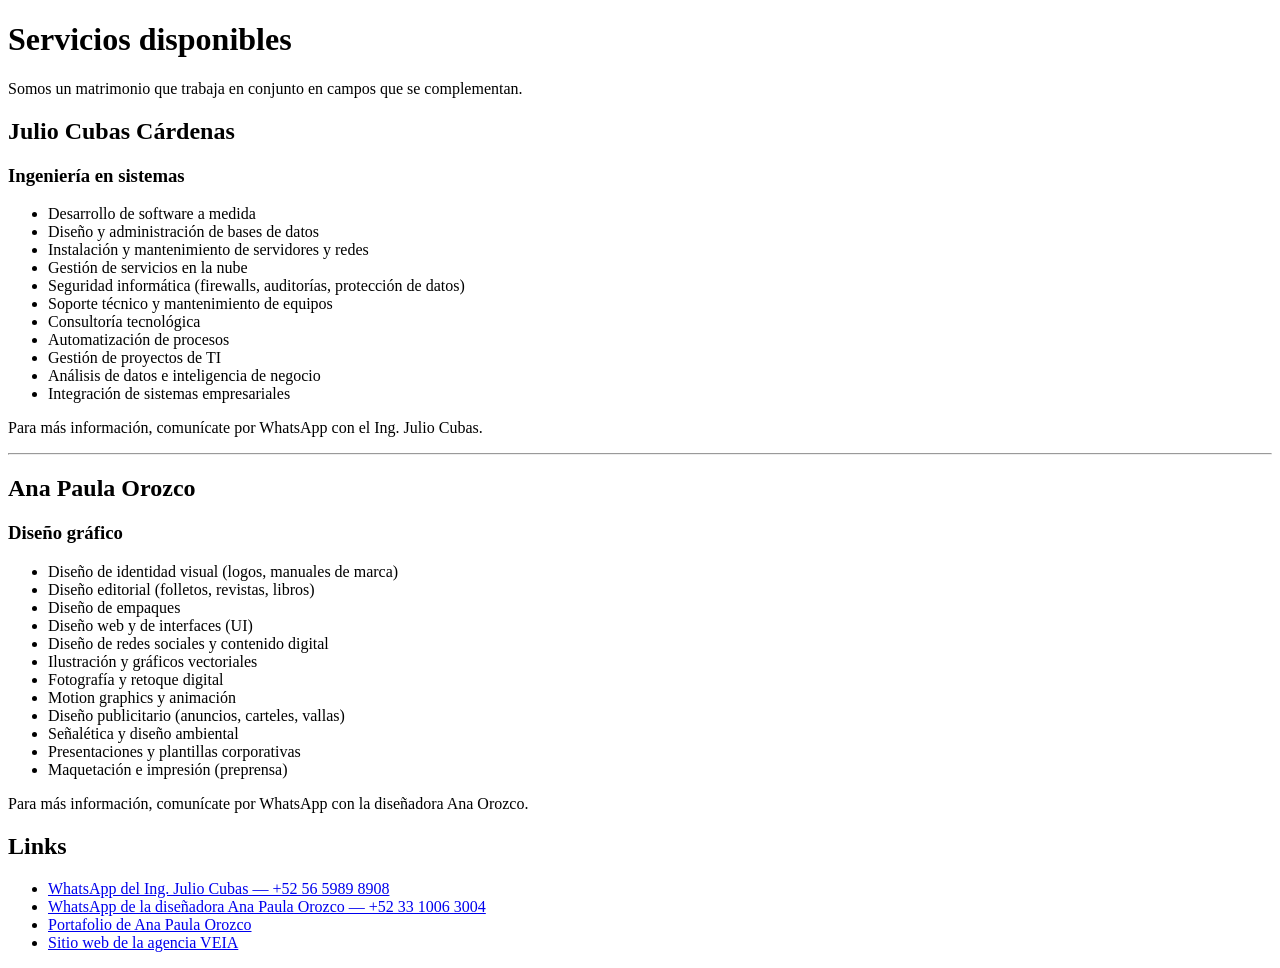
==== index.html @ f9488f60 "Mensaje de WhatsApp en texto y lista de Links en el footer" ====
<!doctype html>
<html lang="es">
<head>
<meta charset="utf-8">
<meta name="viewport" content="width=device-width, initial-scale=1">
<title>Servicios disponibles — Julio Cubas Cárdenas y Ana Paula Orozco</title>
<meta name="description" content="Servicios de ingeniería en sistemas y diseño gráfico: desarrollo de software, bases de datos, servidores, nube, seguridad, soporte, identidad visual, editorial, empaques, UI y más.">
</head>
<body>

<header>
  <h1>Servicios disponibles</h1>
  <p>Somos un matrimonio que trabaja en conjunto en campos que se complementan.</p>
</header>

<main>

  <section aria-labelledby="julio">
    <h2 id="julio">Julio Cubas Cárdenas</h2>
    <h3>Ingeniería en sistemas</h3>
    <ul>
      <li>Desarrollo de software a medida</li>
      <li>Diseño y administración de bases de datos</li>
      <li>Instalación y mantenimiento de servidores y redes</li>
      <li>Gestión de servicios en la nube</li>
      <li>Seguridad informática (firewalls, auditorías, protección de datos)</li>
      <li>Soporte técnico y mantenimiento de equipos</li>
      <li>Consultoría tecnológica</li>
      <li>Automatización de procesos</li>
      <li>Gestión de proyectos de TI</li>
      <li>Análisis de datos e inteligencia de negocio</li>
      <li>Integración de sistemas empresariales</li>
    </ul>
    <p>Para más información, comunícate por WhatsApp con el Ing. Julio Cubas.</p>
  </section>

  <hr>

  <section aria-labelledby="ana-paula">
    <h2 id="ana-paula">Ana Paula Orozco</h2>
    <h3>Diseño gráfico</h3>
    <ul>
      <li>Diseño de identidad visual (logos, manuales de marca)</li>
      <li>Diseño editorial (folletos, revistas, libros)</li>
      <li>Diseño de empaques</li>
      <li>Diseño web y de interfaces (UI)</li>
      <li>Diseño de redes sociales y contenido digital</li>
      <li>Ilustración y gráficos vectoriales</li>
      <li>Fotografía y retoque digital</li>
      <li>Motion graphics y animación</li>
      <li>Diseño publicitario (anuncios, carteles, vallas)</li>
      <li>Señalética y diseño ambiental</li>
      <li>Presentaciones y plantillas corporativas</li>
      <li>Maquetación e impresión (preprensa)</li>
    </ul>
    <p>Para más información, comunícate por WhatsApp con la diseñadora Ana Orozco.</p>
  </section>

</main>

<footer>
  <h2>Links</h2>
  <ul>
    <li><a href="https://wa.me/525659898908">WhatsApp del Ing. Julio Cubas — +52 56 5989 8908</a></li>
    <li><a href="https://wa.me/523310063004">WhatsApp de la diseñadora Ana Paula Orozco — +52 33 1006 3004</a></li>
    <li><a href="https://celaya51.github.io/portafolio-ana-paula/">Portafolio de Ana Paula Orozco</a></li>
    <li><a href="https://veia.com.mx/">Sitio web de la agencia VEIA</a></li>
  </ul>
</footer>

</body>
</html>
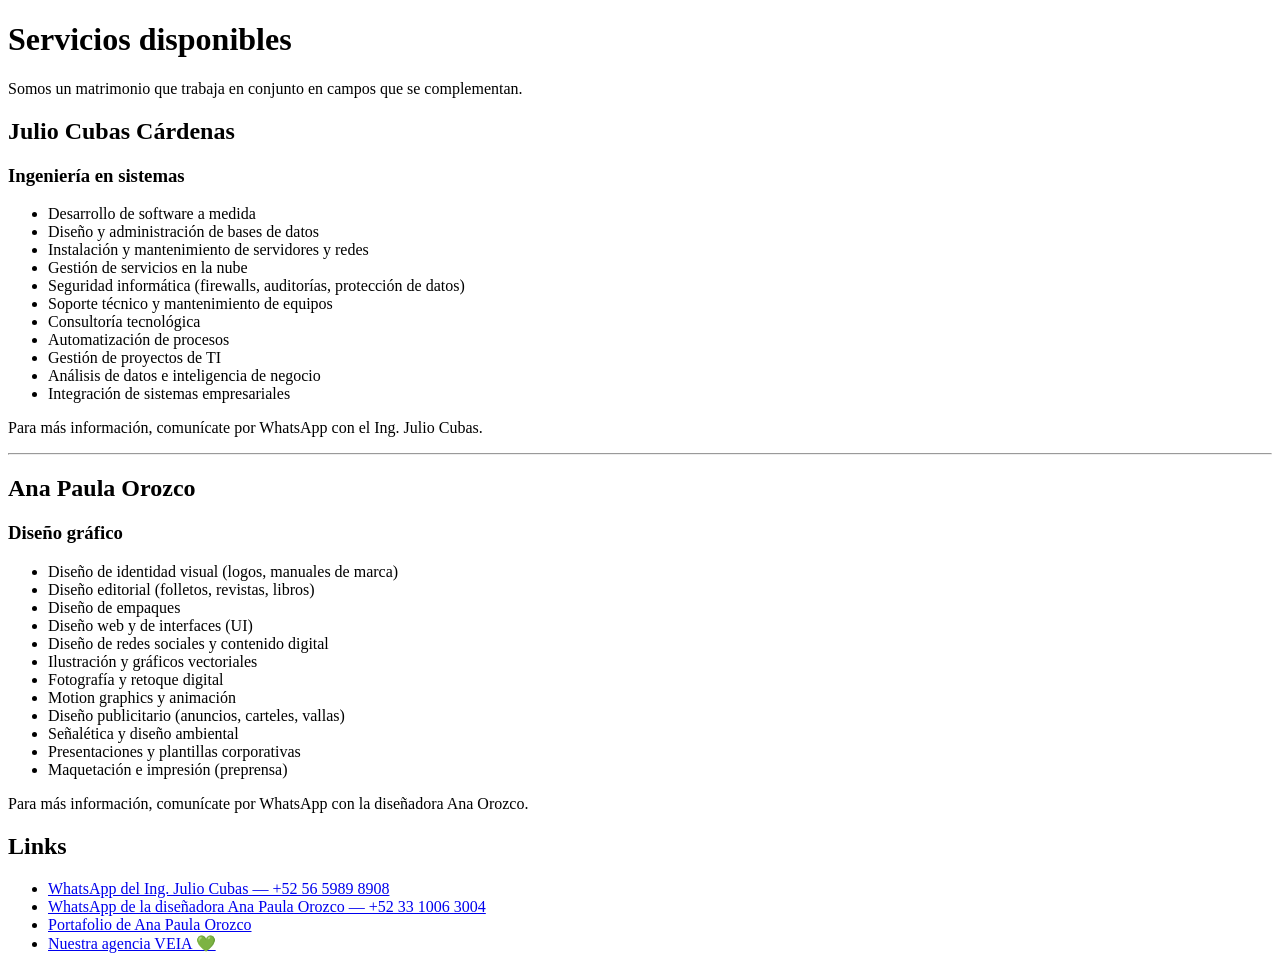
==== commit ad98b855: "Link de VEIA como 'Nuestra agencia' con corazon verde" ====
--- a/index.html
+++ b/index.html
@@ -64,7 +64,7 @@
     <li><a href="https://wa.me/525659898908">WhatsApp del Ing. Julio Cubas — +52 56 5989 8908</a></li>
     <li><a href="https://wa.me/523310063004">WhatsApp de la diseñadora Ana Paula Orozco — +52 33 1006 3004</a></li>
     <li><a href="https://celaya51.github.io/portafolio-ana-paula/">Portafolio de Ana Paula Orozco</a></li>
-    <li><a href="https://veia.com.mx/">Sitio web de la agencia VEIA</a></li>
+    <li><a href="https://veia.com.mx/">Nuestra agencia VEIA 💚</a></li>
   </ul>
 </footer>
 
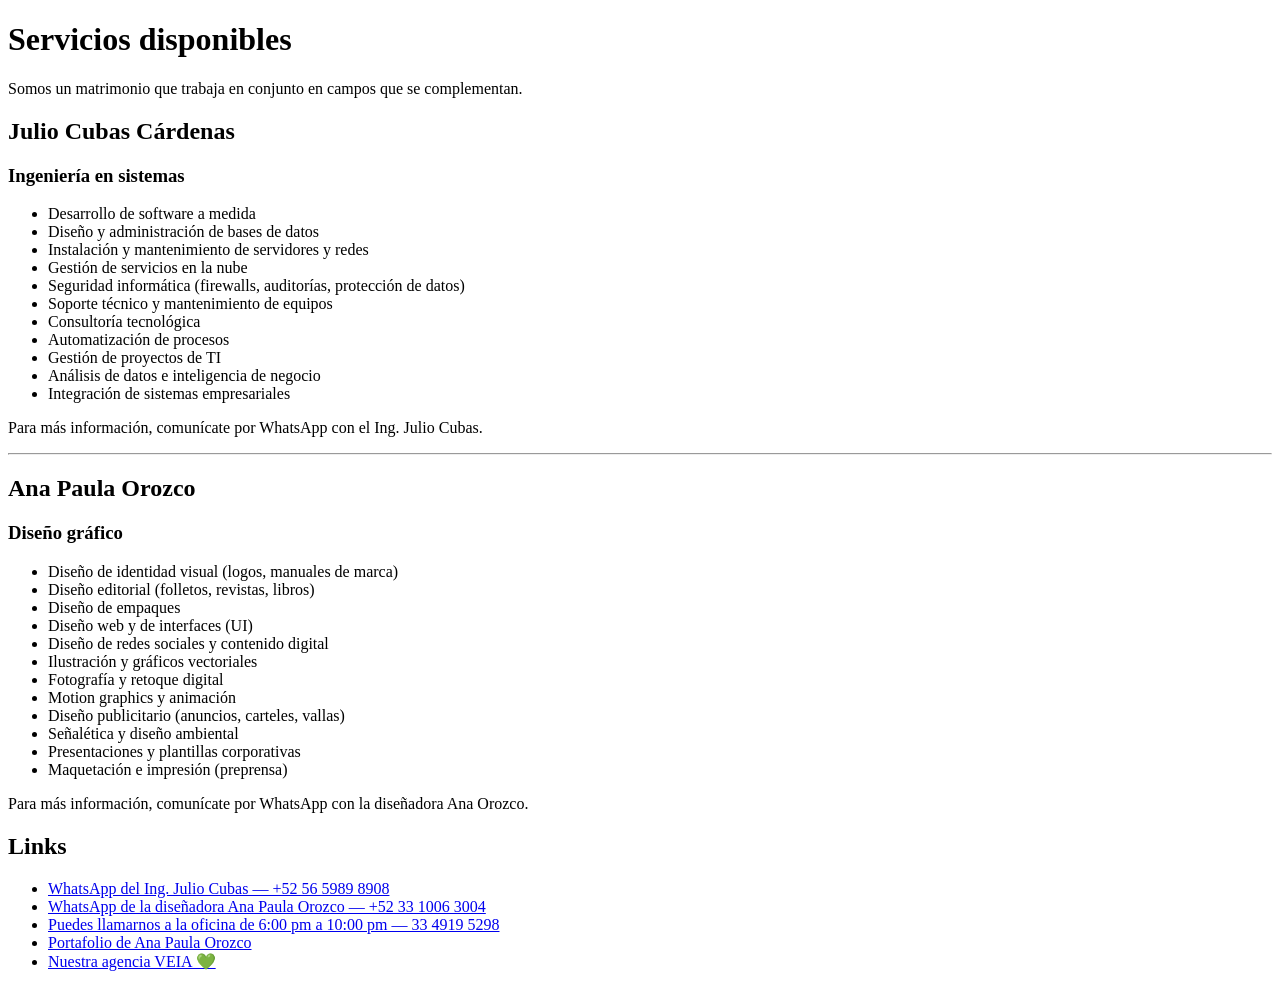
==== commit 4012b62d: "Telefono de oficina con horario en la lista de links" ====
--- a/index.html
+++ b/index.html
@@ -3,6 +3,10 @@
 <head>
 <meta charset="utf-8">
 <meta name="viewport" content="width=device-width, initial-scale=1">
+<link rel="icon" href="favicon.ico" sizes="any">
+<link rel="icon" href="favicon.svg" type="image/svg+xml">
+<link rel="apple-touch-icon" href="apple-touch-icon.png">
+<meta name="theme-color" content="#0a5a45">
 <title>Servicios disponibles — Julio Cubas Cárdenas y Ana Paula Orozco</title>
 <meta name="description" content="Servicios de ingeniería en sistemas y diseño gráfico: desarrollo de software, bases de datos, servidores, nube, seguridad, soporte, identidad visual, editorial, empaques, UI y más.">
 </head>
@@ -63,6 +67,7 @@
   <ul>
     <li><a href="https://wa.me/525659898908">WhatsApp del Ing. Julio Cubas — +52 56 5989 8908</a></li>
     <li><a href="https://wa.me/523310063004">WhatsApp de la diseñadora Ana Paula Orozco — +52 33 1006 3004</a></li>
+    <li><a href="tel:+523349195298">Puedes llamarnos a la oficina de 6:00 pm a 10:00 pm — 33 4919 5298</a></li>
     <li><a href="https://celaya51.github.io/portafolio-ana-paula/">Portafolio de Ana Paula Orozco</a></li>
     <li><a href="https://veia.com.mx/">Nuestra agencia VEIA 💚</a></li>
   </ul>
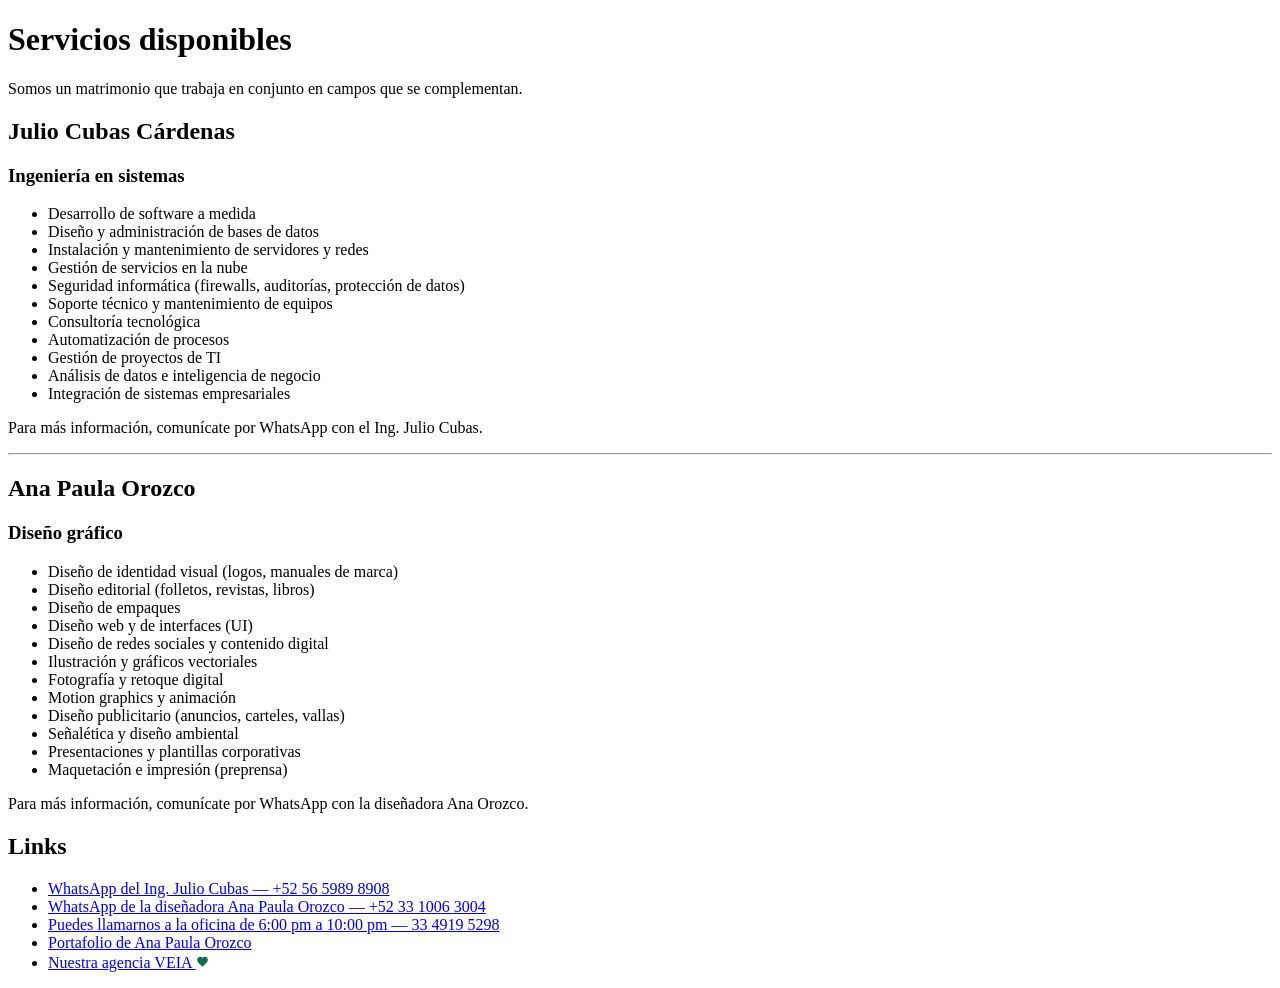
==== commit 95e3d050: "Corazon en SVG inline (no depende de fuente emoji del sistema)" ====
--- a/index.html
+++ b/index.html
@@ -69,7 +69,7 @@
     <li><a href="https://wa.me/523310063004">WhatsApp de la diseñadora Ana Paula Orozco — +52 33 1006 3004</a></li>
     <li><a href="tel:+523349195298">Puedes llamarnos a la oficina de 6:00 pm a 10:00 pm — 33 4919 5298</a></li>
     <li><a href="https://celaya51.github.io/portafolio-ana-paula/">Portafolio de Ana Paula Orozco</a></li>
-    <li><a href="https://veia.com.mx/">Nuestra agencia VEIA 💚</a></li>
+    <li><a href="https://veia.com.mx/">Nuestra agencia VEIA <svg xmlns="http://www.w3.org/2000/svg" viewBox="0 0 24 30" width="13" height="16" fill="#0f6b52" aria-hidden="true" focusable="false"><path transform="translate(0 6)" d="M12 21.35 10.55 20.03C5.4 15.36 2 12.28 2 8.5 2 5.42 4.42 3 7.5 3c1.74 0 3.41.81 4.5 2.09C13.09 3.81 14.76 3 16.5 3 19.58 3 22 5.42 22 8.5c0 3.78-3.4 6.86-8.55 11.53z"/></svg></a></li>
   </ul>
 </footer>
 
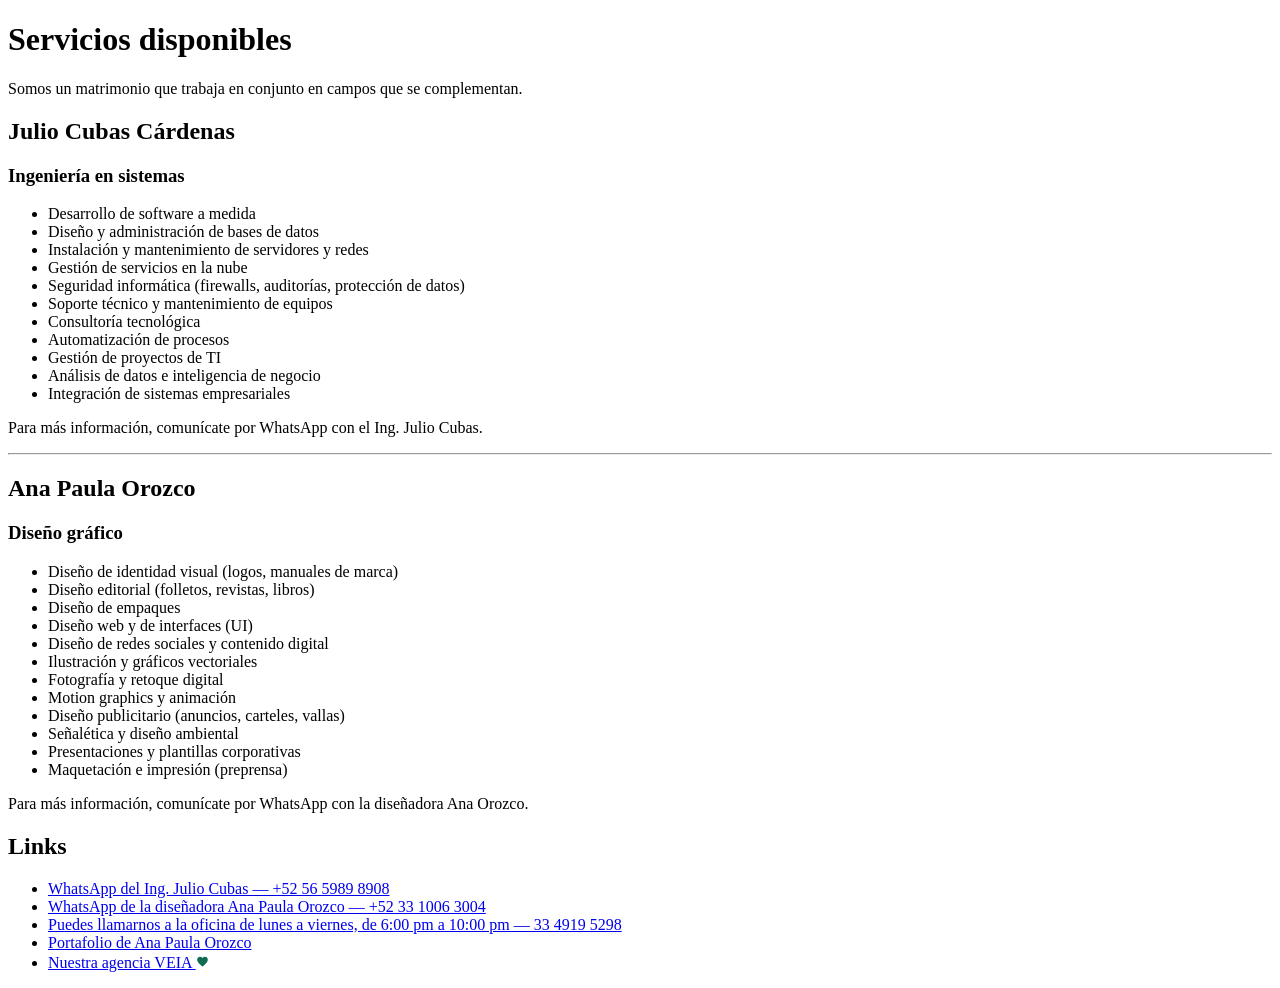
==== commit f2236a6b: "Horario de oficina de lunes a viernes" ====
--- a/index.html
+++ b/index.html
@@ -67,7 +67,7 @@
   <ul>
     <li><a href="https://wa.me/525659898908">WhatsApp del Ing. Julio Cubas — +52 56 5989 8908</a></li>
     <li><a href="https://wa.me/523310063004">WhatsApp de la diseñadora Ana Paula Orozco — +52 33 1006 3004</a></li>
-    <li><a href="tel:+523349195298">Puedes llamarnos a la oficina de 6:00 pm a 10:00 pm — 33 4919 5298</a></li>
+    <li><a href="tel:+523349195298">Puedes llamarnos a la oficina de lunes a viernes, de 6:00 pm a 10:00 pm — 33 4919 5298</a></li>
     <li><a href="https://celaya51.github.io/portafolio-ana-paula/">Portafolio de Ana Paula Orozco</a></li>
     <li><a href="https://veia.com.mx/">Nuestra agencia VEIA <svg xmlns="http://www.w3.org/2000/svg" viewBox="0 0 24 30" width="13" height="16" fill="#0f6b52" aria-hidden="true" focusable="false"><path transform="translate(0 6)" d="M12 21.35 10.55 20.03C5.4 15.36 2 12.28 2 8.5 2 5.42 4.42 3 7.5 3c1.74 0 3.41.81 4.5 2.09C13.09 3.81 14.76 3 16.5 3 19.58 3 22 5.42 22 8.5c0 3.78-3.4 6.86-8.55 11.53z"/></svg></a></li>
   </ul>
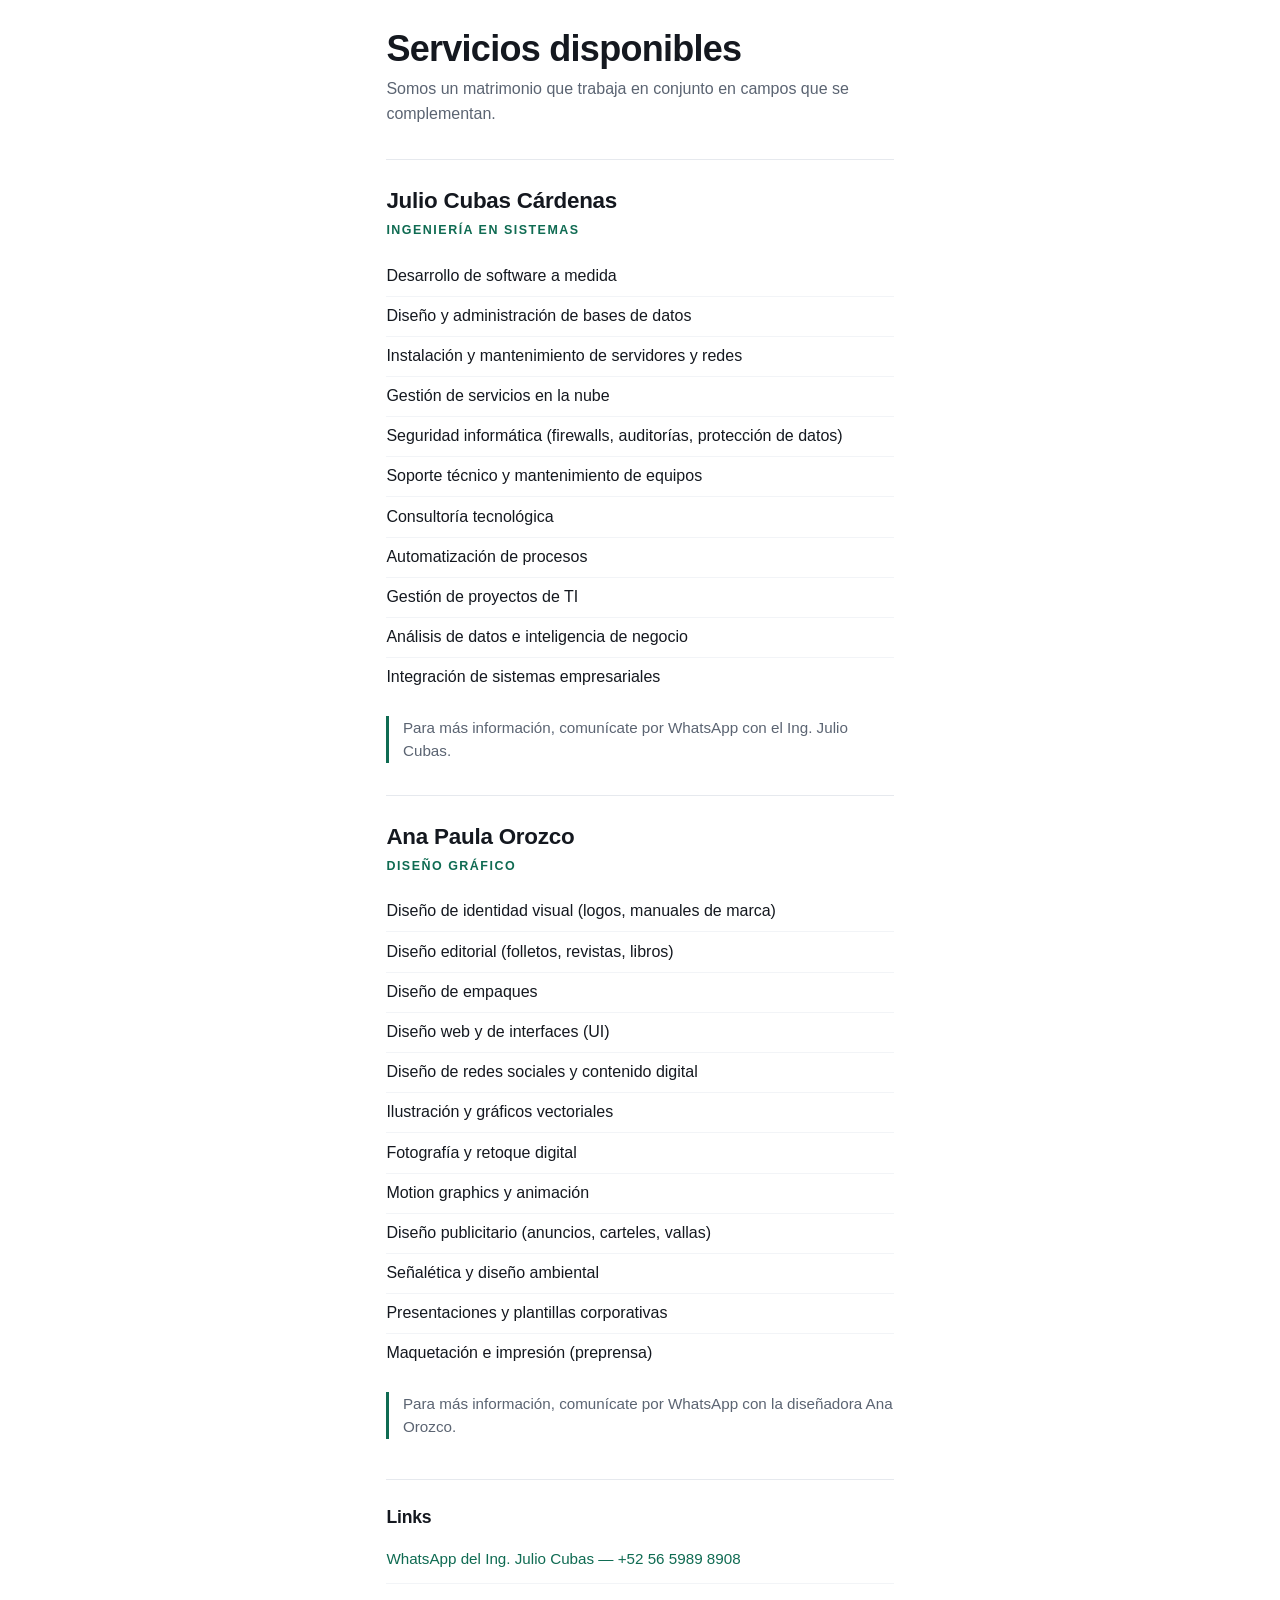
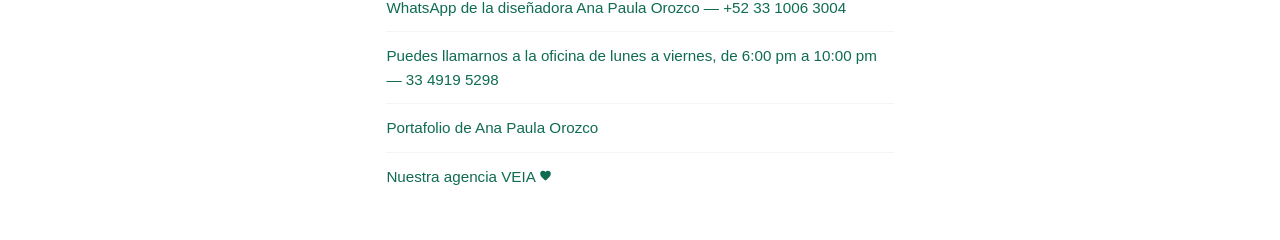
==== commit ad598c0b: "Publicar version con CSS como portada; la sin CSS queda en sin-css.html" ====
--- a/index.html
+++ b/index.html
@@ -9,6 +9,7 @@
 <meta name="theme-color" content="#0a5a45">
 <title>Servicios disponibles — Julio Cubas Cárdenas y Ana Paula Orozco</title>
 <meta name="description" content="Servicios de ingeniería en sistemas y diseño gráfico: desarrollo de software, bases de datos, servidores, nube, seguridad, soporte, identidad visual, editorial, empaques, UI y más.">
+<link rel="stylesheet" href="styles.css">
 </head>
 <body>
 
@@ -35,10 +36,8 @@
       <li>Análisis de datos e inteligencia de negocio</li>
       <li>Integración de sistemas empresariales</li>
     </ul>
-    <p>Para más información, comunícate por WhatsApp con el Ing. Julio Cubas.</p>
+    <p class="nota">Para más información, comunícate por WhatsApp con el Ing. Julio Cubas.</p>
   </section>
-
-  <hr>
 
   <section aria-labelledby="ana-paula">
     <h2 id="ana-paula">Ana Paula Orozco</h2>
@@ -57,14 +56,14 @@
       <li>Presentaciones y plantillas corporativas</li>
       <li>Maquetación e impresión (preprensa)</li>
     </ul>
-    <p>Para más información, comunícate por WhatsApp con la diseñadora Ana Orozco.</p>
+    <p class="nota">Para más información, comunícate por WhatsApp con la diseñadora Ana Orozco.</p>
   </section>
 
 </main>
 
 <footer>
   <h2>Links</h2>
-  <ul>
+  <ul class="links">
     <li><a href="https://wa.me/525659898908">WhatsApp del Ing. Julio Cubas — +52 56 5989 8908</a></li>
     <li><a href="https://wa.me/523310063004">WhatsApp de la diseñadora Ana Paula Orozco — +52 33 1006 3004</a></li>
     <li><a href="tel:+523349195298">Puedes llamarnos a la oficina de lunes a viernes, de 6:00 pm a 10:00 pm — 33 4919 5298</a></li>
--- a/styles.css
+++ b/styles.css
@@ -0,0 +1,106 @@
+/* Mínimo: tipografía, ritmo y un botón. Sin frameworks ni JS. */
+:root {
+  --tinta: #14181f;
+  --gris: #5b6472;
+  --linea: #e6e9ee;
+  --acento: #0f6b52;
+}
+
+* { box-sizing: border-box; }
+
+body {
+  max-width: 34rem;
+  margin: 0 auto;
+  padding: 1.75rem 1.15rem 2.5rem;
+  font: 16px/1.55 -apple-system, BlinkMacSystemFont, "Segoe UI", Roboto, Helvetica, Arial, sans-serif;
+  color: var(--tinta);
+  background: #fff;
+  -webkit-text-size-adjust: 100%;
+}
+
+h1 {
+  margin: 0 0 .5rem;
+  font-size: clamp(1.8rem, 8vw, 2.25rem);
+  line-height: 1.15;
+  letter-spacing: -.02em;
+}
+
+header p {
+  margin: 0;
+  color: var(--gris);
+  font-size: 1rem;
+}
+
+section {
+  margin-top: 2rem;
+  padding-top: 1.5rem;
+  border-top: 1px solid var(--linea);
+}
+
+h2 {
+  margin: 0;
+  font-size: 1.4rem;
+  letter-spacing: -.01em;
+}
+
+h3 {
+  margin: .15rem 0 1rem;
+  font-size: .78rem;
+  font-weight: 700;
+  letter-spacing: .12em;
+  text-transform: uppercase;
+  color: var(--acento);
+}
+
+ul {
+  margin: 0;
+  padding: 0;
+  list-style: none;
+}
+
+li {
+  padding: .45rem 0;
+}
+
+li + li {
+  border-top: 1px solid #f2f4f7;
+}
+
+.nota {
+  margin: 1.15rem 0 0;
+  padding-left: .85rem;
+  border-left: 3px solid var(--acento);
+  color: var(--gris);
+  font-size: .95rem;
+}
+
+footer {
+  margin-top: 2.5rem;
+  padding-top: 1.5rem;
+  border-top: 1px solid var(--linea);
+}
+
+footer h2 {
+  font-size: 1.1rem;
+  margin: 0 0 .25rem;
+}
+
+footer .links {
+  font-size: .95rem;
+}
+
+footer .links li {
+  padding: .6rem 0;
+  border-top: 1px solid #f2f4f7;
+}
+
+footer .links li:first-child { border-top: 0; }
+
+footer a {
+  color: var(--acento);
+  text-decoration: none;
+  display: block;
+  padding: .15rem 0;
+}
+
+footer a:hover { text-decoration: underline; }
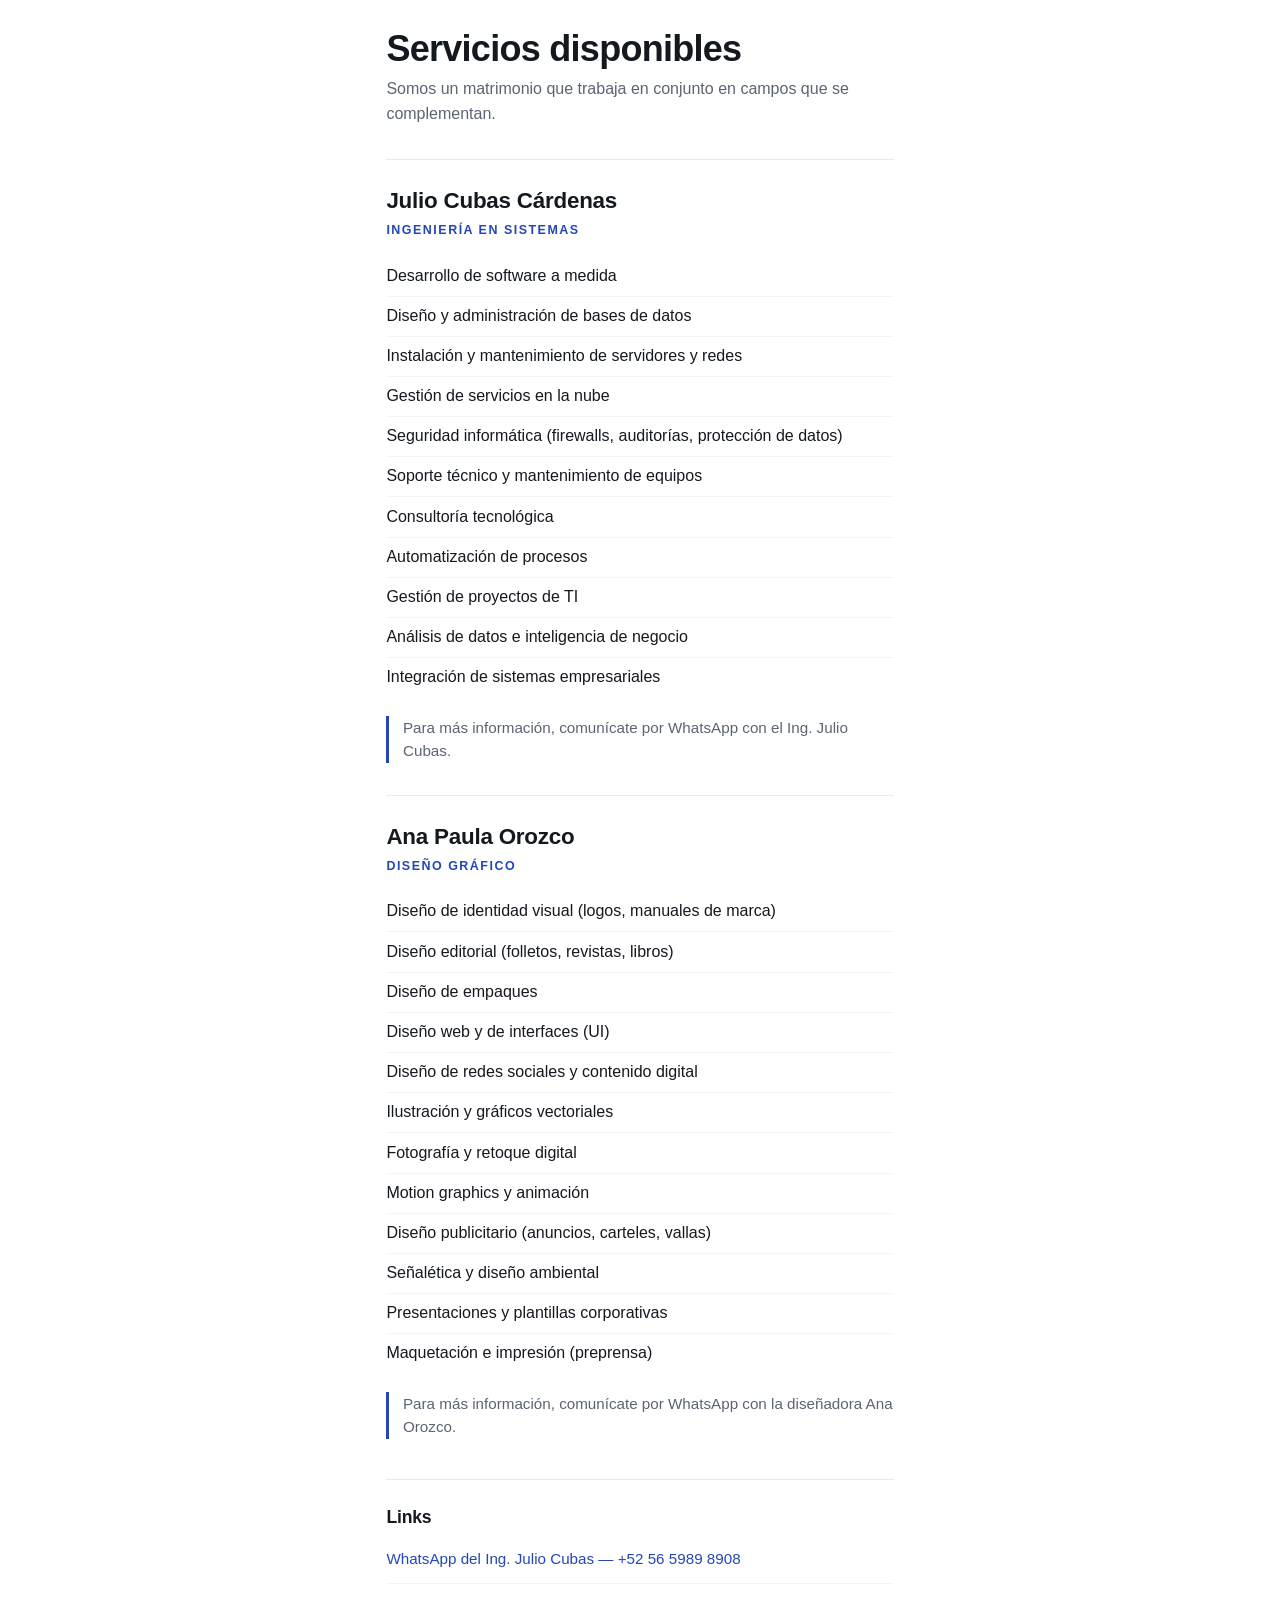
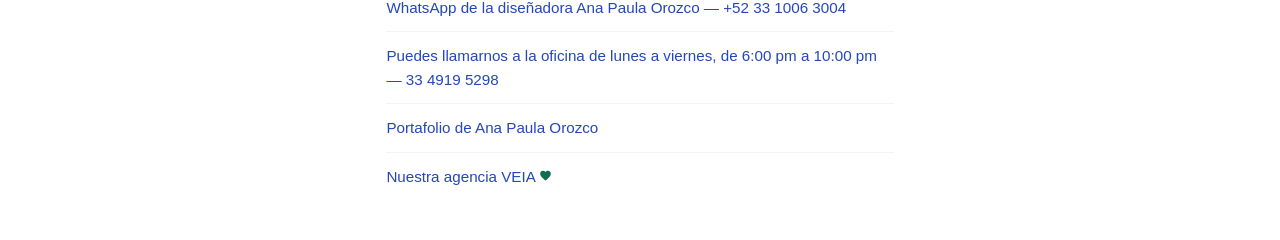
==== commit 7b9209d3: "Acento y favicon en rojo senal, rotando por dia de la semana" ====
--- a/index.html
+++ b/index.html
@@ -6,7 +6,7 @@
 <link rel="icon" href="favicon.ico" sizes="any">
 <link rel="icon" href="favicon.svg" type="image/svg+xml">
 <link rel="apple-touch-icon" href="apple-touch-icon.png">
-<meta name="theme-color" content="#0a5a45">
+<meta name="theme-color" content="#8c0e19">
 <title>Servicios disponibles — Julio Cubas Cárdenas y Ana Paula Orozco</title>
 <meta name="description" content="Servicios de ingeniería en sistemas y diseño gráfico: desarrollo de software, bases de datos, servidores, nube, seguridad, soporte, identidad visual, editorial, empaques, UI y más.">
 <link rel="stylesheet" href="styles.css">
@@ -72,5 +72,20 @@
   </ul>
 </footer>
 
+<script>
+  // El acento y el favicon rotan con el día de la semana (1 = lunes, 7 = domingo).
+  (function () {
+    var pedido = new URLSearchParams(location.search).get("dia");
+    var dia = pedido ? parseInt(pedido, 10) : (new Date().getDay() || 7);
+    if (!(dia >= 1 && dia <= 7)) return;
+    var raiz = document.documentElement;
+    raiz.dataset.dia = dia;
+    var icono = document.querySelector('link[type="image/svg+xml"]');
+    if (icono) icono.href = "favicon-" + dia + ".svg";
+    var tema = document.querySelector('meta[name="theme-color"]');
+    if (tema) tema.content = getComputedStyle(raiz).getPropertyValue("--acento").trim();
+  })();
+</script>
+
 </body>
 </html>
--- a/styles.css
+++ b/styles.css
@@ -1,10 +1,21 @@
-/* Mínimo: tipografía, ritmo y un botón. Sin frameworks ni JS. */
+/* Mínimo: tipografía, ritmo y un acento que rota cada día. Sin frameworks. */
 :root {
   --tinta: #14181f;
   --gris: #5b6472;
   --linea: #e6e9ee;
-  --acento: #0f6b52;
+
+  /* Color del acento. Cambia según el día de la semana (ver más abajo);
+     este es el de lunes, y también el respaldo si no hay JS. */
+  --acento: #c2152a;
 }
+
+html[data-dia="1"] { --acento: #c2152a; } /* lunes — rojo señal */
+html[data-dia="2"] { --acento: #c03a12; } /* martes — bermellón */
+html[data-dia="3"] { --acento: #b4761a; } /* miércoles — ámbar */
+html[data-dia="4"] { --acento: #0f6b52; } /* jueves — verde */
+html[data-dia="5"] { --acento: #0c6b7a; } /* viernes — cian */
+html[data-dia="6"] { --acento: #2447b8; } /* sábado — azul */
+html[data-dia="7"] { --acento: #5b32c4; } /* domingo — violeta */
 
 * { box-sizing: border-box; }
 
